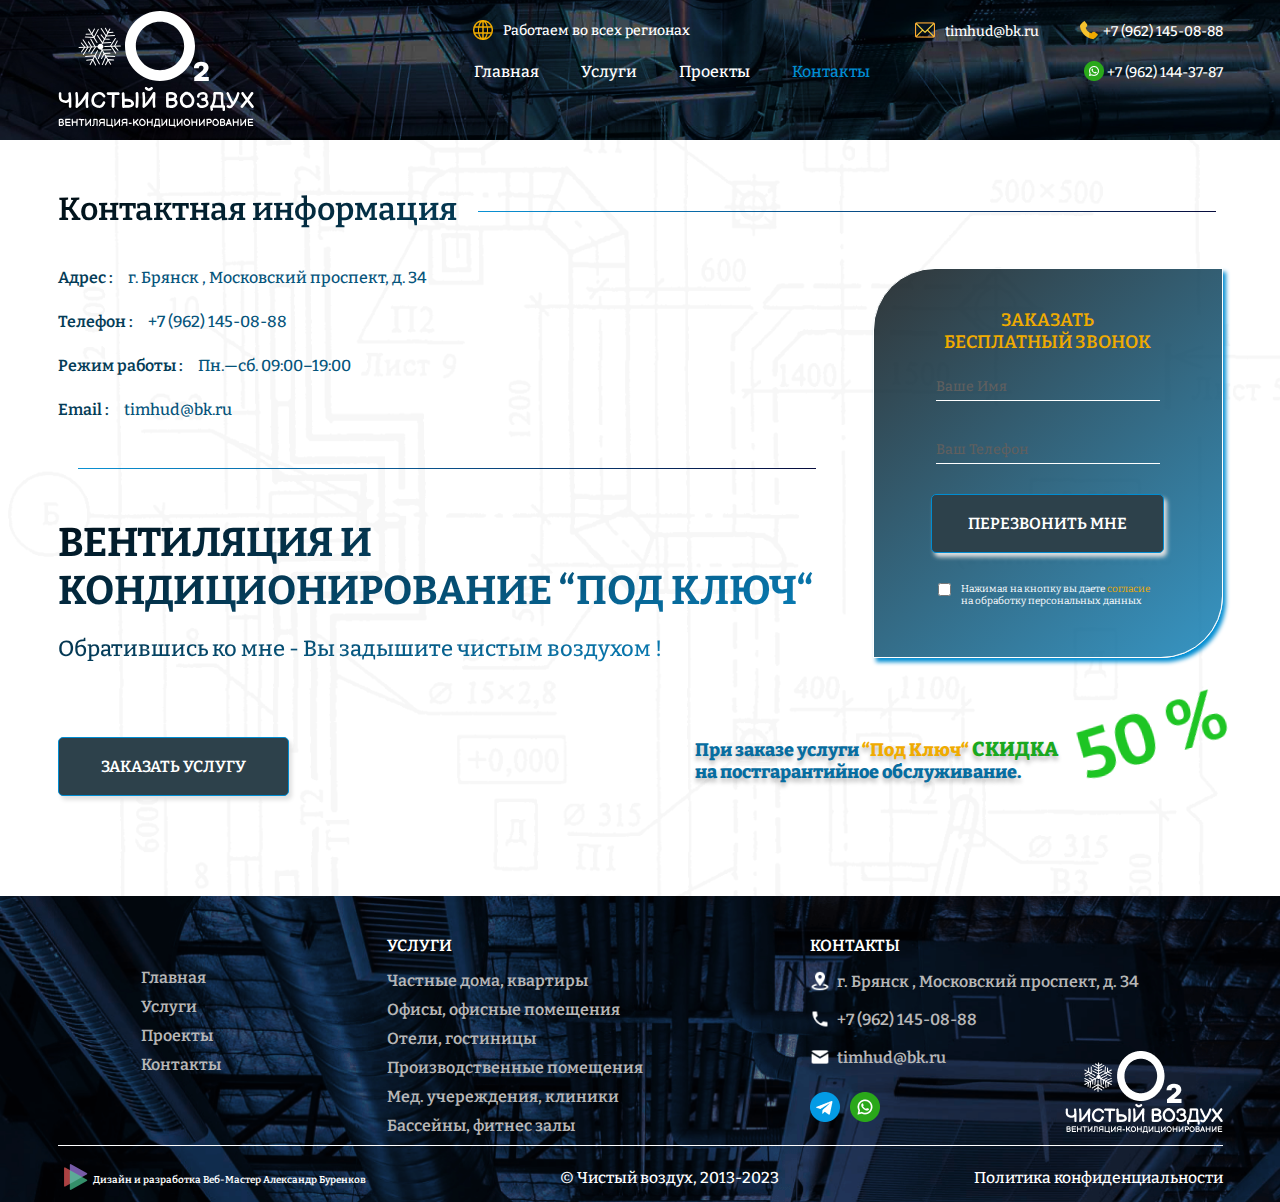
==== page-contacts.html @ 92ebfcdf "Add files via upload" ====
<!DOCTYPE html>
<html lang="en">

<head>
  <meta charset="UTF-8">
  <meta http-equiv="X-UA-Compatible" content="IE=edge">
  <meta name="viewport" content="width=device-width, initial-scale=1.0">
  <link rel="preconnect" href="https://fonts.googleapis.com">
  <link rel="preconnect" href="https://fonts.gstatic.com" crossorigin>
  <link href="https://fonts.googleapis.com/css2?family=Bitter:wght@500;600;700;800&display=swap" rel="stylesheet">
  <link rel="stylesheet" href="https://cdnjs.cloudflare.com/ajax/libs/OwlCarousel2/2.3.4./assets/owl.carousel.min.css">
  <link rel="stylesheet" href="main.css">
  <link rel="stylesheet"
    href="https://cdnjs.cloudflare.com/ajax/libs/OwlCarousel2/2.3.4./assets/owl.theme.default.min.css">

  <script src="https://cdnjs.cloudflare.com/ajax/libs/jquery/3.7.0/jquery.min.js"></script>


  <title>Контакты</title>
</head>

<body>
  <div class="wrapper">

    <header class="header">
      <div class="header__container _container">
        <div class="header__container-top top-container">
          <div class="top-container-region">
            <div class="top-container-region-img">
              <img src="./assets/img/icon_header/land.png" alt="land">
            </div>
            <div class="top-container-region-title">
              <p>Работаем во всех регионах</p>
            </div>
          </div>
          <div class="top-container-email">
            <div class="top-container-email-img">
              <img src="./assets/img/icon_header/email.png" alt="email">
            </div>
            <div class="top-container-email-links">
              <a target="_blank" href="mailto:timhud@bk.ru">timhud@bk.ru</a>
            </div>
          </div>
          <div class="top-container-phone">
            <div class="top-container-phone-img">
              <img src="./assets/img/icon_header/phone.png" alt="phone">
            </div>
            <div class="top-container-phone-links">
              <a target="_blank" href="tel:+79621450888">+7 (962) 145-08-88</a>
            </div>
          </div>
        </div>
        <div class="header__container-bottom">
          <a href="index.html" class="header__logo">
            <img src="./assets/img/Logo-header.svg" alt="logo">
          </a>
          <div class="header__menu menu">


            <nav class="menu-body">
              <ul class="menu__list">
                <li class="menu__item">
                  <a href="index.html" class="menu__link ">Главная </a>
                </li>
                <li class="menu__item ">
                  <a href="page-servises.html" class="menu__link">Услуги</a>
                </li>
                <li class="menu__item">
                  <a href="page-project.html" class="menu__link">Проекты</a>
                </li>
                <li class="menu__item _active">
                  <a href="/page-contacts.html" class="menu__link">Контакты</a>
                </li>
              </ul>
            </nav>


          </div>
          <div class="menu-whatsapp">
            <div class="whatsapp-img">
              <img src="./assets/img/icon_header/WP.png" alt="WP">
            </div>
            <div class="whatsapp-links">
              <a target="_blank" href="https://api.whatsapp.com/send/?phone=79621443787">+7 (962) 144-37-87</a>
            </div>
          </div>
          <div class="header__toggle">
            <div class="menu-icon-wrapper">
              <div class="menu-icon"></div>
            </div>
          </div>
        </div>
      </div>
    </header>

    <main>
      <section class="page-main-block main-block">
        <div class="page-servises-block-container _container">
        </div>
        <div class="main-block-image _ibg">
          <img src="./assets/img/main-screen.jpg" alt="main_screen">
        </div>
      </section>


      <section class="page-project-content-block content-block-project ">
        <div class="content-block-project-container _container">
          <div class="project-content">
            <div class="content-block__title content-content-title">
              <h2>Контактная информация</h2>
            </div>

            <div class="contact-content-body">
              <div class="contact-block-container ">
                <div class="contact-block__body ">
                  <div class="contact-block__body-left">
                    <ul class="contact-block__address">
                      <li class="contact-block__address-address">
                        <span>Адрес :</span>
                        <h3>г. Брянск , Московский проспект, д. 34</h3>
                      </li>
                      <li class="contact-block__address-phone">
                        <span>Телефон : </span>
                        <a target="_blank" href="tel:+79621450888">+7 (962) 145-08-88</a>
                      </li>
                      <li class="contact-block__address-operating">
                        <span>Режим работы : </span>
                        <p>Пн.—сб. 09:00–19:00</p>
                      </li>
                      <li class="contact-block__address-email">
                        <span>Email : </span>
                        <a target="_blank" href="mailto:timhud@bk.ru">timhud@bk.ru</a>
                      </li>
                    </ul>

                    <div class="contact-block__content ">
                      <div class="contact-block-content-title">
                        <h1>ВЕНТИЛЯЦИЯ И КОНДИЦИОНИРОВАНИЕ “ПОД КЛЮЧ“ </h1>
                      </div>
                      <div class="contact-block__text">
                        <p>Обратившись ко мне - Вы задышите чистым воздухом !</p>
                      </div>

                    </div>
                  </div>

                  <div class="main-block__form">
                    <form class="form-contact page-contact-form-main">
                      <div class="form-contact-title">
                        <p>ЗАКАЗАТЬ БЕСПЛАТНЫЙ ЗВОНОК</p>
                      </div>
                      <input type="text" class="main-contacts-name contacts-callback-name" placeholder="Ваше Имя">
                      <input type="tel" class=" art-stranger main-contacts-phone contacts-callback-phone"
                        placeholder="Ваш Телефон">
                      <button type="submit" class="btn-contacts page-contacts-callback-btn">ПЕРЕЗВОНИТЬ МНЕ</button>
                      <div class="checkbox">
                        <input type="checkbox" name="sales">
                        <label for="sales" class="contacts-callback-checkbox">
                          <p>Нажимая на кнопку вы даете <span>согласие</span>
                            на обработку персональных данных </p>
                        </label>
                      </div>


                    </form>
                  </div>
                </div>
                <div class="main-block__buttons contacts-buttons-service">
                  <div class="main-block__buttons-buttons">

                    <div class="main-block__buttons-service ">
                      <button class="btn-contacts service-callback-btn contacts-buttons-btn _modal-open"
                        data-modal-open="modal-1">ЗАКАЗАТЬ
                        УСЛУГУ</button>
                    </div>
                  </div>

                  <div class="main-block__buttons-title contacts-buttons-title">
                    <p>При заказе услуги <span class="main-block__buttons-title-color-key">“Под Ключ“</span> <span
                        class="main-block__buttons-title-color-discount">СКИДКА</span><br>
                      на постгарантийное обслуживание.</p>
                  </div>
                </div>
              </div>

            </div>
          </div>
        </div>
        <div class="main-block-image _ibg content-image">
          <img src="./assets/img/main-bg.png" alt="main_bg">
        </div>
      </section>
    </main>
    <footer class="footer">
      <div class="footer__container _container">
        <div class="footer__container-top top-footer">
          <div class="top-footer-body">
            <nav class=" top-footer-body-menu ">
              <ul class="top-footer-body-menu__list">
                <li class="top-footer-body-menu__item">
                  <a href="index.html" class="top-footer-body-menu__link">Главная </a>
                </li>
                <li class="top-footer-body-menu__item">
                  <a href="page-servises.html" class="top-footer-body-menu__link">Услуги</a>
                </li>
                <li class="top-footer-body-menu__item">
                  <a href="page-project.html" class="top-footer-body-menu__link">Проекты</a>
                </li>
                <li class="top-footer-body-menu__item">
                  <a href="page-contacts.html" class="top-footer-body-menu__link">Контакты</a>
                </li>
              </ul>
            </nav>

            <div class="top-footer-body-servises">
              <div class="top-footer-body-servises-title">
                <h3>УСЛУГИ</h3>
              </div>
              <ul class="top-footer-body-servises-links">
                <li class="top-footer-body-servises-link"><a href="">Частные дома, квартиры</a></li>
                <li class="top-footer-body-servises-link"><a href="">Офисы, офисные помещения</a></li>
                <li class="top-footer-body-servises-link"><a href="">Отели, гостиницы</a></li>
                <li class="top-footer-body-servises-link"><a href="">Производственные помещения</a></li>
                <li class="top-footer-body-servises-link"><a href="">Мед. учереждения, клиники</a></li>
                <li class="top-footer-body-servises-link"><a href="">Бассейны, фитнес залы</a></li>
              </ul>

            </div>
            <div class="top-footer-body-contacts">
              <div class="top-footer-body-contacts-title">
                <h3>КОНТАКТЫ</h3>
              </div>
              <ul class="top-footer-body-contacts-links">
                <li class="top-footer-body-contacts-link link-adress">
                  <div class="link-adress-img">
                    <img src="./assets/img/icon_footer/Rectangle-11.png" alt="11">
                  </div>
                  <div class="link-adress-title">
                    <p>г. Брянск , Московский проспект, д. 34</p>
                  </div>
                </li>
                <li class="top-footer-body-contacts-link link-phone">
                  <div class="link-phone-img">
                    <img src="./assets/img/icon_footer/Rectangle-12.png" alt="phone">
                  </div>
                  <div class="link-phone-links">
                    <a target="_blank" href="tel:+79621450888">+7 (962) 145-08-88</a>
                  </div>
                </li>
                <li class="top-footer-body-contacts-link link-email">
                  <div class="link-email-img">
                    <img src="./assets/img/icon_footer/Rectangle-13.png" alt="email">
                  </div>
                  <div class="link-email-links">
                    <a target="_blank" href="mailto:timhud@bk.ru">timhud@bk.ru</a>
                  </div>
                </li>



              </ul>
              <ul class="top-footer-body-contacts-socseti">
                <li class="top-footer-body-contacts-telegramm">
                  <a target="_blank" href="https://t.me/+79621450888">
                    <img class="telegramm-scale" src="./assets/img/icon_footer/TG.png" alt="tg">
                  </a>
                </li>
                <li class="top-footer-body-contacts-whatsapp">
                  <a target="_blank" href="https://api.whatsapp.com/send/?phone=79621443787">
                    <img class="whatsapp-scale" src="./assets/img/icon_footer/WP-footer.png" alt="WP">
                  </a>
                </li>
              </ul>

            </div>


          </div>
        </div>

        <div class="footer__container-bottom bottom-footer">
          <ul class="bottom-footer-body">
            <li class="bottom-footer-designer">
              <div class="bottom-footer-designer-img">
                <img src="./assets/img/icon_footer/triangles.png" alt="triangles">
              </div>
              <div class="bottom-footer-designer-title">
                <a target="_blank" href="https://webmaster32.ru/">
                  <p>Дизайн и разработка Веб-Мастер Александр Буренков</p>
                </a>

              </div>
            </li>
            <li class="bottom-footer-copyright">
              <p>&#169; Чистый воздух, 2013-2023</p>
            </li>
            <li class="bottom-footer-politics">
              <a href="page-politics.html">
                <p>Политика конфиденциальности</p>
              </a>
            </li>
          </ul>
        </div>
      </div>
      <div class="footer-main-block-image _ibg">
        <img src="./assets/img/icon_footer/Phote-footer.png" alt="main_screen">
      </div>
    </footer>
    <div class="modal-uslugi" data-modal="modal-1">
      <div class="modal-bg">
        <div class="modal-body">
          <div class="modal-close-wrapper">
            <div class="modal-close"></div>
          </div>

          <div class="modal-callback-form">
            <form class="form-contact contact-form-modal">
              <div class="modal-content modal-callback">
                <div class="modal-callback-title form-contact-title">
                  <h2>заказать услугу</h2>
                </div>
                <input type="text" class="main-contacts-name contacts-callback-name" placeholder="Введите Имя">
                <input type="tel" class=" art-stranger main-contacts-phone contacts-callback-phone "
                  placeholder="Введите Телефон">
                <div class="dropdown">


                  <div class="dropdown-button">Тип системы </div>

                  <ul class="dropdown-list">
                    <li class=" dropdown-list-item" data-value="Приточная">Приточная</li>
                    <li class=" dropdown-list-item" data-value="Вытяжная">Вытяжная</li>
                    <li class=" dropdown-list-item" data-value="Приточно-вытяжная">Приточно-вытяжная</li>
                    <li class=" dropdown-list-item" data-value="Кондиционирование">Кондиционирование</li>
                  </ul>

                  <input type="text" name="select-category" value="" class="dropdown__input-hidden">
                </div>

                <button type="submit" class="btn-contacts contacts-callback-btn">Перезвонить мне</button>
                <div class="checkbox">
                  <input type="checkbox" name="sales">
                  <label for="sales" class="contacts-callback-checkbox">
                    <p>Нажимая на кнопку, вы даёте <span> согласие</span>
                      на обработку персональных данных</p>
                  </label>
                </div>
              </div>


            </form>


          </div>
        </div>

      </div>
    </div>
  </div>
  <script src="assets/js/maska-nomera.js" type="text/javascript"></script>
  <script src="assets/js/maska_ru.js"></script>
  <script src="https://cdnjs.cloudflare.com/ajax/libs/OwlCarousel2/2.3.4/owl.carousel.min.js"></script>
  <script src="assets/js/modal.js"></script>
  <script src="assets/js/main.js"></script>
</body>

</html>
---- main.css ----
/* Reset and base styles  */
* {
  padding: 0px;
  margin: 0px;
  border: none;
  font-family: 'Bitter';
  /* font-size: 16px; */
}



*,
*::before,
*::after {
  box-sizing: border-box;
}

:focus,
:active {
  /*outline: none;*/
}

a:focus,
a:active {
  /* outline: none;*/
}

/* Links */

a,
a:link,
a:visited {
  color: inherit;
  text-decoration: none;
  display: inline-block;
}

a:hover {
  color: inherit;
  text-decoration: none;
}

/* Common */

aside,
nav,
footer,
header,
section,
main {
  display: block;
}

h1,
h2,
h3,
h4,
h5,
h6,
p {
  font-size: inherit;
  font-weight: inherit;
}

ul,
ul li {
  list-style-type: none;
}

img {
  vertical-align: top;
  pointer-events: none;
}

.none {
  display: none;
  pointer-events: none;

}

.is-active {
  display: block;
  pointer-events: all;
  z-index: 1;


}

img,
svg {
  /* max-width: 100%; */
  height: auto;
}

address {
  font-style: normal;
}

/* Form */

input,
textarea,
button,
select {
  font-family: inherit;
  font-size: inherit;
  color: inherit;
  background-color: transparent;
  -webkit-tap-highlight-color: rgba(255, 255, 255, 0);
}

input::-ms-clear {
  display: none;
}

button,
input[type="submit"] {
  display: inline-block;
  box-shadow: none;
  background-color: transparent;
  background: none;
  cursor: pointer;
}

input:focus,
input:active,
button:focus,
button:active {
  outline: none;
}

button::-moz-focus-inner {
  padding: 0;
  border: 0;
}

/* label {
  cursor: pointer;
} */

legend {
  display: block;
}

.no-scroll {
  height: 100vh;
  overflow-y: hidden
}

/* Reset and base styles  */
.header {
  position: absolute;
  width: 100%;
  left: 0;
  top: 0;
  z-index: 50;
}

/* position main screen */
._ibg {
  position: relative;
}

._ibg img {
  position: absolute;
  width: 100%;
  height: 100%;
  top: 0;
  left: 0;
  object-fit: cover;

}

.main-block-image {
  position: absolute;
  width: 100%;
  height: 100%;
  left: 0;
  top: 0;

}

/* position main screen */
:root {
  --white: #FFF;
  --yellow: #F0AB00;
  --green: #1EC524;
  --blue: #008DD2;

}

._active {
  color: #008DD2 !important;
}

/* ._modal {
  opacity: 0;
  visibility: hidden;
  transition: all .2s ease 0s;
  pointer-events: none
} */

.modal-uslugi {
  width: 100%;
  height: 100vh;
  position: fixed;
  top: 0;
  left: 0;
  z-index: 60;
  visibility: hidden;
  opacity: 0;
  pointer-events: none;
  transition: all .2s ease 0s;

}

.modal-bg {
  width: 100%;
  height: 100vh;
  background-color: rgba(0, 0, 0, 0.95);
  display: flex;
  align-items: center;
  justify-content: center;

}

._modal-active {
  opacity: 1;
  visibility: visible;
  pointer-events: all;
  z-index: 60
}

/* .body-skroll {
  height: 100vh;
  overflow-y: hidden
} */

/* body._clock {
  overflow: hidden;
} */

.modal-body {
  position: absolute;
  top: 50%;
  left: 50%;
  transform: translate(-50%, -50%);



}

.modal-close-wrapper {
  position: absolute;
  display: flex;
  align-items: center;
  justify-content: center;
  top: 10px;
  right: 20px;
  width: 30px;
  height: 30px;
  cursor: pointer;
  z-index: 10
}

.modal-close,
.modal-close:before {
  width: 20px;
  height: 3px;
  background-color: var(--white);
  border-radius: 50px
}

.modal-close:before {
  position: absolute;
  content: "";
  top: 0;
  left: 0;
  transform: rotate(90deg)
}

/* .modal-content {
  overflow-y: scroll
} */

.modal-close {
  position: relative;
  transform: rotate(45deg)
}

.modal-callback {
  width: 100%;
  height: 100%;
}

.contact-form-modal {
  background: linear-gradient(152deg, rgba(0, 1, 4, 0.81) 0%, rgba(7, 12, 61, 0.81) 100%);
  width: 350px;
  height: 490px;
}

.dropdown {
  height: 60px;
  color: var(--white);
}

.dropdown-button {
  position: relative;
  color: #5F5F5F;
  padding: 0 0 5px 0;
  display: block;
  /* margin: 25px 0 0 62px; */
  margin: 39px auto 0;
  font-size: 14px;
  font-weight: 500;
  border-bottom: 1px solid var(--white);
  width: 224px;
  cursor: pointer;

}

.dropdown-button::before {
  position: absolute;
  top: 6px;
  right: 0;
  /* transform: translateY(-50%); */
  content: "";
  display: block;
  width: 12px;
  height: 7px;
  background: url(../assets/img/Vector-modal.svg);
  background-repeat: no-repeat;

}



.dropdown-list {
  position: relative;
  left: 0;
  top: 5px;
  color: var(--white);
  overflow-y: hidden;
  font-size: 14px;
  width: 224px;
  margin: 0 auto;
  z-index: 45;
  display: none;
}




.dropdown-list--wisible {
  display: block
}


.dropdown-list-item {
  border: 1px solid #999BAD;
  background: #34375C;
  border-radius: 5px;
  padding: 13px 0 12px 25px;
  cursor: pointer;
}

.dropdown-list-item:hover {
  background: #3c3f6a;
  color: var(--yellow);
}

.dropdown__input-hidden {
  display: none;
  visibility: hidden;
}

input::placeholder,
textarea::placeholder {
  color: #5F5F5F;
  font-size: 14px;
  font-weight: 500;

}



.wrapper {
  min-width: 100%;
  overflow: hidden;
}

.header__toggle {
  display: none
}

.header__container {}

._container {
  max-width: 1185px;
  margin: 0 auto;
  padding: 0 10px;
}

.menu-icon-wrapper {

  width: 30px;
  height: 30px;
  display: flex;
  justify-content: center;
  align-items: center
}

.menu-icon {
  position: relative;
  width: 30px;
  height: 5px;
  background-color: var(--blue);
  border-radius: 50px
}

.menu-icon.menu-icon-active {
  background-color: transparent
}

.menu-icon:before {
  position: absolute;
  content: "";
  top: -10px;
  left: 0;
  width: 30px;
  height: 5px;
  background-color: var(--blue);
  transition: transform .2s ease-in, top .2s linear .2s;
  border-radius: 50px
}

.menu-icon.menu-icon-active:before {
  transform: rotate(45deg);
  top: 0;
  transition: top .2s linear, transform .2s ease-in .2s
}

.menu-icon:after {
  position: absolute;
  content: "";
  top: 10px;
  left: 0;
  width: 30px;
  height: 5px;
  background-color: var(--blue);
  transition: transform .2s ease-in, top .2s linear .2s;
  border-radius: 50px;
  z-index: 20
}

.menu-icon.menu-icon-active:after {
  transform: rotate(-45deg);
  top: 0;
  transition: top .2s linear, transform .2s ease-in .2s
}

.header__container-top {
  display: flex;
  align-items: center;
  justify-content: flex-end;
  color: var(--white);
  column-gap: 40px;
  padding: 20px 0 0 0;
}


.top-container {}

.top-container-region {
  display: flex;
  align-items: center;
  justify-content: center;
  column-gap: 10px;
  margin: 0 185px 0 0;
}

.top-container-region-img {}

.top-container-region-title {
  font-size: 14px;
  font-weight: 500;
}

.top-container-email {
  display: flex;
  align-items: center;
  justify-content: center;
  column-gap: 10px;
}

.top-container-email-img {}

.top-container-email-links:hover {
  color: var(--yellow);
  transition: all .2s ease-in 0s;
}

.top-container-email-links {
  transition: all .2s ease-in 0s;
}


.top-container-email-links a {
  font-size: 14px;
  font-weight: 500;
}

.top-container-phone {
  display: flex;
  align-items: center;
  justify-content: center;
  column-gap: 4px;
}

.top-container-phone-img {}

.top-container-phone-links a {
  transition: all .2s ease-in 0s;
}

.top-container-phone-links a:hover {
  transition: all .2s ease-in 0s;
  color: var(--yellow);
}

.top-container-phone-links a {
  font-size: 14px;
  font-weight: 500;
}

.header__container-bottom {
  display: flex;
  align-items: center;
  justify-content: space-between;
  margin: -29px 0 0 0;
}

.header__logo {}

.header__logo img {
  max-width: 202px;
  max-height: 120px;
}

.header__menu {
  display: flex;
}

.menu {}

.menu-icon {}

.menu-body {}

.menu__list {
  display: flex;
  align-items: center;
  column-gap: 42px;
  font-size: 16px;

}

.menu__item {

  color: var(--white);
  font-weight: 500;
  line-height: normal;
}



.menu__link {
  transition: all .2s ease 0s;
}

.menu__link:hover {
  transition: all .2s ease 0s;
  color: #008DD2;

}

a {
  position: relative;
}

a.menu__link::before {
  content: "";
  bottom: 0;
  right: 0;
  position: absolute;
  height: 2px;
  width: 0%;
  background-color: #008DD2;
  transition: 0.2s;
}

a.menu__link:hover::before {
  width: 100%;
  left: 0;
}



.menu-whatsapp {
  display: flex;
  align-items: center;
  justify-content: center;
  column-gap: 3px;
}

.whatsapp-img {}


.whatsapp-links a {
  transition: all .2s ease-in 0s;
}

.whatsapp-links a:hover {
  transition: all .2s ease-in 0s;
  color: #2AA81A;
}


.whatsapp-links a {
  color: var(--white);
  font-size: 14px;
  font-weight: 500;
}

.page-main-block {
  position: relative;


}

.main-block {}

.main-block-container {}

._container {}

.main-block__body {
  position: relative;
  display: flex;
  align-items: flex-start;
  justify-content: space-between;
  padding: 170px 0 0 0;
  color: var(--white);
  z-index: 5;
}

.main-block__content {
  max-width: 761px;

}


.main-block-content-title {
  /* font-size: 40px; */
  font-size: calc(24px + 16 *(100vw - 320px)/1120);
  font-weight: 700;
  text-transform: uppercase;
}




.main-block__text {
  /* font-size: 22px; */
  font-size: calc(16px + 6 *(100vw - 320px)/1120);
  font-weight: 500;
  margin: 20px 0 0 0;
}

.main-block__services {
  display: flex;
  flex-wrap: wrap;
  justify-content: space-between;
  margin: 45px 0 0 0;
}


.servises-item {
  display: flex;
  align-items: flex-end;
  column-gap: 10px;

}




.servises-item-text {
  max-width: 178px;
  text-align: center;
  text-transform: uppercase;
  font-size: 16px;

}

.item-charge {
  margin: 0 0 0 95px;
}

.item-warranty {
  margin: 25px 105px 0 0;
}

.main-block__form {
  padding: 0 0 0 10px;
}

.form-contact {
  border-radius: 62px 0px;
  border: 1px solid #FFF;
  box-shadow: 3px 4px 4px 0px #4A0F6F;

}

.contact-form-main {
  background: linear-gradient(152deg, rgba(0, 1, 4, 0.81) 0%, rgba(7, 12, 61, 0.81) 100%);

  width: 350px;
  height: 390px;
}



.form-contact-title {
  color: var(--yellow);
  text-align: center;
  font-size: 18px;
  padding: 40px 63px 0;
  font-weight: 600;
  text-transform: uppercase;

}

.page-contact-form-main {
  width: 350px;
  height: 390px;
  background: linear-gradient(141deg, rgba(1, 8, 11, 0.81) 0%, rgba(8, 125, 182, 0.81) 100%);
  box-shadow: 3px 4px 4px 0px #008DD2;
}




.main-contacts-name {
  color: var(--white);
  padding: 0 0 5px 0;
  display: block;
  /* margin: 25px 0 0 62px; */
  margin: 25px auto 0;
  font-size: 14px;
  font-weight: 500;
  border-bottom: 1px solid var(--white);
  width: 224px;
}






.contacts-callback-name {}

.technical-class {
  color: var(--white) !important;
  font-size: 14px !important;
  font-weight: 500 !important;

}

.main-contacts-phone {
  color: var(--white);
  padding: 0 0 5px 0;
  display: block;
  margin: 40px auto 0;
  font-size: 14px;
  font-weight: 500;
  border-bottom: 1px solid var(--white);
  width: 224px;

}



.contacts-callback-phone {}

.btn-contacts {
  color: var(--white);
  border-radius: 5px;
  border: 1px solid #FFF;
  background: #101C45;
  box-shadow: 3px 4px 4px 0px #4A0F6F;
  transition: all .2s ease 0s;
  font-size: 16px;
  position: relative;
  z-index: 40;

}



.btn-contacts:active {
  position: relative;
  top: 1px
}

.btn-contacts:hover {
  color: #e9ec45;
  border: 1px solid rgb(48, 106, 187);
  background: #183080e0;
  box-shadow: 5px 7px 7px 2px #4A0F6F;
  transition: all .2s ease 0s;
}






.contacts-callback-btn {
  padding: 19px 36px;
  font-size: 16px;
  font-weight: 600;
  display: block;
  margin: 30px auto 0;
  text-align: center;
  text-transform: uppercase;
}

.page-contacts-callback-btn {
  padding: 19px 36px;
  font-size: 16px;
  font-weight: 600;
  display: block;
  margin: 30px auto 0;
  text-align: center;
  text-transform: uppercase;
  border: 1px solid #008DD2;
  background: #2D414B;
  box-shadow: 3px 4px 4px 0px #E1E1E1;
}


.checkbox {
  display: flex;
  align-items: flex-start;
  justify-content: center;
  column-gap: 10px;
  margin: 0 auto;
  padding: 30px 0 0 0;
  max-width: 219px;
}

.contacts-callback-checkbox p {
  color: var(--white);
  font-size: 10px;
  font-weight: 400;

}

.contacts-callback-checkbox span {
  color: var(--yellow);
  font-size: 10px;
  font-weight: 400;
  cursor: pointer;
}



.main-block__buttons {
  display: flex;
  align-items: flex-start;
  justify-content: center;

  column-gap: 60px;
  padding: 75px 0 100px 0;
}

.main-block__buttons-buttons {
  display: flex;
  column-gap: 60px;


}

.main-block__buttons-cost {
  position: relative;
  z-index: 5;
}

.btn-contacts {}

.cost-callback-btn {
  padding: 19px;
  text-transform: uppercase;
  font-weight: 600;
}

.contacts-buttons-btn {
  border: 1px solid #008DD2;
  background: #2D414B;
  box-shadow: 3px 4px 4px 0px #E1E1E1;
}



.main-block__buttons-service {
  position: relative;
  z-index: 5;

}

.servis-button {
  flex: 0 0 100%;
}

.service-callback-btn {
  padding: 19px 42px;
  text-transform: uppercase;
  font-weight: 600;
}

.main-block__buttons-title {
  position: relative;
  z-index: 5;
  color: #FFF;
  font-size: 18px;
  font-weight: 600;
  max-width: 379px;
}

.main-block__buttons-title::before {
  content: '';
  position: absolute;
  right: -170px;
  top: -40px;
  width: 154px;
  height: 83px;
  transform: rotate(-8.978deg);
  background: url(../assets/img/fifiti.png);
  background-repeat: no-repeat;
  z-index: 15;
  animation: pulse 2s infinite;
}

@keyframes pulse {
  0% {
    transform: scale(1);
    transition: all .2s ease 0s;
  }

  70% {
    transform: scale(1.1);
    transition: all .2s ease 0s;

  }

  100% {
    transform: scale(1);
    transition: all .2s ease 0s;

  }
}


.main-block__buttons-title-color-key {
  color: var(--yellow);
}

.main-block__buttons-title-color-discount {
  color: #1AA820;
  font-size: 20px;
}

/* main content */
.page-content-block {
  position: relative;

}

.content-block {}

.content-block-container {
  position: relative;
  z-index: 5;
}

.content-block-container::before {
  content: '';
  position: absolute;
  top: 16px;
  right: 90px;
  background: url(../assets/img/snowflake.png);
  width: 45px;
  height: 45px;
}

.content-block-container::after {
  content: '';
  position: absolute;
  top: 120px;
  right: 252px;
  background: url(../assets/img/snowflake.png);
  width: 45px;
  height: 45px;
}

._container {}

.content-block__body {
  position: relative;
  display: flex;
  align-items: center;
  justify-content: space-between;
  /* flex-wrap: wrap; */
}

.content-block__body::before {
  content: '';
  position: absolute;
  top: 214px;
  right: 5px;
  background: url(../assets/img/snowflake.png);
  width: 45px;
  height: 45px;
}

.content-block__body::after {
  content: '';
  position: absolute;
  bottom: -35px;
  right: 157px;
  background: url(../assets/img/snowflake.png);
  width: 45px;
  height: 45px;
}

.content-block__title {

  background: linear-gradient(158deg, #000 0%, rgba(0, 141, 210, 0.96) 100%);
  background-clip: text;
  -webkit-background-clip: text;
  -webkit-text-fill-color: transparent;
  font-size: 32px;
  font-weight: 600;
  padding: 50px 0 40px 0;
}

.about-content-title::before {
  content: '';
  position: absolute;
  top: 71px;
  left: 105px;
  width: 1051px;
  height: 1px;
  background: linear-gradient(90deg, rgba(0, 141, 210, 0.96) 0%, #070C3D 100%);

}



.content-block-about-image img {
  border-radius: 5px;
  object-fit: cover;
  box-shadow: -19px -20px 37px -11px #008DD2;
  overflow: hidden;

}

.content-image {
  opacity: 0.03;
}


.content-block__text {
  background: linear-gradient(90deg, #000 0%, rgba(0, 141, 210, 0.96) 100%);
  background-clip: text;
  -webkit-background-clip: text;
  -webkit-text-fill-color: transparent;

}

.text-content-main {
  font-size: 16px;
  max-width: 588px;
  font-weight: 600;
  padding: 0 0 0 10px;
  z-index: 5;
}

.advantages-content {}

.content-block__title {}

.advantages-content-title {
  position: relative;
}

.advantages-content-title::before {
  content: '';
  position: absolute;
  top: 71px;
  left: 320px;
  width: 823px;
  height: 1px;
  background: linear-gradient(90deg, rgba(0, 141, 210, 0.96) 0%, #070C3D 100%);
}

.advantages-content__body {}

.advantages-content__column {
  display: flex;
  align-items: center;
  justify-content: center;
  flex-wrap: wrap;
  gap: 20px;
}

.advantages-content__items {
  padding: 20px 15px;
  border-radius: 15px;
  background: #1B6386;
  box-shadow: 2px 2px 15px 1px #1BDBE7;
  width: 375px;
  height: 203px;
}

.advantages-content__items-top {
  display: flex;
  align-items: center;

  column-gap: 12px;

}

.advantages-content__icon {
  width: 50px;
  height: 50px;
}

.advantages-content__text {
  color: var(--white);
  font-size: 22px;
  font-weight: 600;
  /* white-space: nowrap; */
}



.advantages-content__items-bottom {
  display: flex;
  align-items: center;
  border-radius: 10px;
  border: 0.3px solid #05547B;
  box-shadow: 2px 2px 5px 1px #FFF;
  max-width: 190px;
  margin: 67px 0 0 0;
}

.bottom-items-a {
  margin: 38px 0 0 0;
}

.advantages-content__die-text {
  color: var(--white);
  padding: 13px 12px;
  font-size: 16px;
  font-weight: 600;

}

.advantages-content__die-icon {}

.weekday-content-title {
  position: relative;
}

.weekday-content-title::before {
  content: '';
  position: absolute;
  top: 71px;
  left: 347px;
  width: 803px;
  height: 1px;
  background: linear-gradient(90deg, rgba(0, 141, 210, 0.96) 0%, #070C3D 100%);
}

.owl-dots {
  margin: 20px 0 0 0;
  text-align: center;
}

.owl-dot {
  width: 16px;
  height: 16px;
  border-radius: 50%;
  border: 1px solid rgba(0, 0, 0, 0.50) !important;
  background: rgba(255, 255, 255, 0.5) !important;
}

.owl-dot:not(:last-child) {
  margin: 0 7px 0 0;
}

.owl-dot.active {
  background: #008DD2 !important;
}

.weekday-content-brands-marquee {
  overflow: hidden;
  padding: 50px 0 50px;

}

.weekday-content-brands-marquee div {
  display: flex;
  column-gap: 60px;
  width: 420%;
  animation: marquee-infinite 55s linear infinite;
  position: relative;
  z-index: 15;
  cursor: pointer;
}



.weekday-content-brands-marquee span {
  width: 100%;
  display: flex;
  align-items: center;
  column-gap: 60px;
  justify-content: space-around;
}




.weekday-content-brands-marquee:hover div {

  animation-play-state: paused;
}

@keyframes marquee-infinite {
  0% {
    transform: translateX(0%);
  }

  100% {
    transform: translateX(-50%);
  }
}

.footer {
  position: relative;

}

.footer-main-block-image {
  position: absolute;
  width: 100%;
  height: 100%;
  left: 0;
  top: 0;
}


.footer__container {}

.footer__container-top {
  position: relative;
  z-index: 5;
}

.footer__container-top::before {
  content: '';
  position: absolute;
  object-fit: cover;
  bottom: 10px;
  right: -4px;
  background: url(../assets/img/icon_footer/footer-logo.png);
  background-repeat: no-repeat;
  width: 162px;
  height: 84px;
}



.top-footer {}

.top-footer-body {
  padding: 40px 0 10px 0;
  display: flex;
  align-items: flex-start;
  justify-content: space-around;
  /* column-gap: 206px; */
}



.top-footer-body-menu {
  padding: 32px 0 0 0;
}

.footer {}

.footer__container {}


.top-footer {}


.top-footer-body-menu__list {
  color: #B7B7B7;

  font-size: 16px;
  align-self: center;
  font-weight: 600;

}

.top-footer-body-menu__item:not(:last-child) {
  padding: 0 0 10px 0;
}

.top-footer-body-menu__link {
  transition: all .2s ease-in 0s;
}

.top-footer-body-menu__link:hover {
  transition: all .2s ease-in 0s;
  color: var(--white);
}

.top-footer-body-servises {
  white-space: nowrap;
}

.top-footer-body-servises-title {
  color: var(--white);
  margin: 0 0 16px 0;
  font-size: 16px;

  font-weight: 600;

}

.top-footer-body-servises-links {
  color: #B7B7B7;
  font-size: 16px;
  font-weight: 600;

}

.top-footer-body-servises-link:not(:last-child) {
  padding: 0 0 10px 0;
}



.top-footer-body-servises-link {
  transition: all .2s ease-in 0s;

}

.top-footer-body-servises-link:hover {
  transition: all .2s ease-in 0s;
  color: var(--white);
}

.link-phone-links {
  transition: all .2s ease-in 0s;
}

.link-phone-links:hover {
  transition: all .2s ease-in 0s;
  color: var(--white);
}

.link-email-links {
  transition: all .2s ease-in 0s;
}

.link-email-links:hover {
  transition: all .2s ease-in 0s;
  color: var(--white);
}

.top-footer-body-contacts {
  white-space: nowrap;
}

.top-footer-body-contacts-title {
  color: var(--white);
  margin: 0 0 16px 0;
  font-size: 16px;
  font-weight: 600;
}



.top-footer-body-contacts-links {
  color: #B7B7B7;
  font-size: 16px;
  font-weight: 600;
}


.top-footer-body-contacts-link {
  display: flex;
  align-items: center;
  justify-content: flex-start;
  column-gap: 7px;
}

.top-footer-body-contacts-link:not(:last-child) {
  padding: 0 0 18px 0;
}

.top-footer-body-adress-img {}

.top-footer-body-adress-title {}




.top-footer-body-phone-img {}

.top-footer-body-phone-links {}



.top-footer-body-email-img {}

.top-footer-body-email-links {}

.footer__container-bottom {}

.top-footer-body-contacts-socseti {
  display: flex;
  align-items: center;
  justify-content: flex-start;
  column-gap: 10px;
  padding: 25px 0 0 0;
}

.footer-main-block-image {}

.footer__container-bottom {
  position: relative;
  z-index: 5;
}



.footer__container-bottom::before {
  content: '';
  position: absolute;
  z-index: 5;
  top: 0;
  left: 0;
  background: var(--white);
  width: 1165px;
  height: 1px;
}

.bottom-footer {}

.bottom-footer-body {
  color: #FFF;
  display: flex;
  align-items: center;
  justify-content: space-between;
  padding: 17px 0 10px 0;

}

.bottom-footer-designer {
  display: flex;
  align-items: center;
  column-gap: 5px;
}

.bottom-footer-designer-img {}

.bottom-footer-designer-title a {
  font-size: 10px;
  font-weight: 600;
  white-space: nowrap;

  transition: all .2s ease-in 0s;
}

.bottom-footer-designer-title a:hover {
  transition: all .2s ease-in 0s;
  color: var(--yellow);

}

.bottom-footer-copyright {
  font-size: calc(14px + 2 *(100vw - 320px)/1120);
  /* font-size: 16px; */
  font-weight: 500;
}



.bottom-footer-politics {
  /* font-size: 16px; */
  font-size: calc(14px + 2 *(100vw - 320px)/1120);
  font-weight: 500;
  transition: all .2s ease-in 0s;
}

.bottom-footer-politics:hover {
  transition: all .2s ease-in 0s;
  color: var(--yellow);

}

.telegramm-scale,
.whatsapp-scale {
  transition: transform 0.2s ease 0s;

}



.top-footer-body-contacts-telegramm:hover img,
.top-footer-body-contacts-whatsapp:hover img {
  transform: scale(1.1);
}

/* -------------PAGE-SERVISES----------------------------------------------------------------------------- */
.page-servises-content-block {
  position: relative;
}

.page-servises-block-container {
  padding: 140px 0 0 0;
}

.servises-content {
  position: relative;
  z-index: 5;
}

.servises-content-title {
  position: relative;
  z-index: 5;
  padding: 50px 0 20px 0;
}

.servises-content-title::before {
  content: '';
  position: absolute;
  top: 71px;
  left: 201px;
  width: 956px;
  height: 1px;
  background: linear-gradient(90deg, rgba(0, 141, 210, 0.96) 0%, #070C3D 100%);
}

.servises-content-text {
  font-size: 16px;
  font-weight: 600;


}

/* cadg-servises */
.servises-content__body {
  padding: 40px 0 0 0;
}

.servises-content___column {}

.content-card-column {
  display: flex;
  align-items: center;
  justify-content: center;
  gap: 20px;
  flex-wrap: wrap;
}

.content-card-column__items {
  position: relative;
  max-width: 375px;
  height: 300px;
  cursor: pointer;
  flex: 0 0 100%;
  z-index: 5;

}

.content-card-column__items-front img {
  filter: brightness(50%);
  border-radius: 5px;
  width: 100%;
  height: 100%;
  position: absolute;
  top: 0;
  left: 0;
  object-fit: cover;
}



.front-items {
  overflow: hidden;
  width: 100%;
  height: 100%;
  backface-visibility: hidden;
  position: absolute;
  transform: perspective(600px) rotateY(0deg);
  transition: transform .6s linear;
}

.front-items__text {
  position: absolute;
  top: 40px;
  left: 40px;
  z-index: 10;
  color: var(--white);
  font-size: 16px;
  font-weight: 600;
  text-transform: uppercase;
}






.content-card-column__items-back {
  position: relative;

}

.content-card-column__items-back::before {
  position: absolute;
  content: '';
  bottom: 0;
  left: 0;
  background: url(../assets/img/card/Vector-36.svg);
  background-repeat: no-repeat;
  width: 82px;
  height: 70px;

}

.content-card-column__items-back::after {
  position: absolute;
  content: '';
  bottom: 0;
  right: 8px;
  background: url(../assets/img/card/Group-3.svg);
  background-repeat: no-repeat;

  width: 100px;
  height: 100px;

}

.back-items {
  overflow: hidden;
  width: 100%;
  height: 100%;
  backface-visibility: hidden;
  position: absolute;
  transform: perspective(600px) rotateY(180deg);
  border-radius: 5px;
  background: #EAEAEA;
  box-shadow: 0px 0px 8px 0px #008DD2;
  transition: transform .6s linear;
}



.back-items__body {
  position: absolute;
  top: 40px;
  left: 50px;

}

.back-items__body>:not(:last-child) {
  margin: 0 0 18px 0;
}

.back-items__body-item {
  display: flex;
  align-items: flex-start;
  column-gap: 15px;
}

.back-items__body-item-img {}

.back-items__body-item-content {
  color: #000;
  font-size: 16px;
  font-weight: 600;
  transition: all .2s ease 0s;
}

.back-items__body-item-content:hover {
  color: rgb(121, 121, 121);
  font-size: 18px;
  font-weight: 600;
  transition: all .2s ease 0s;
}

.content-card-column__items:hover>.front-items {
  transform: perspective(600px) rotateY(-180deg);
}

.content-card-column__items:hover>.back-items {
  transform: perspective(600px) rotateY(0deg);
}


.specialization-block-servises-container {
  position: relative;
  z-index: 5;
}

._container {}

.specialization-content {}

.content-block__title {}

.specialization-content-title {
  position: relative;
}

.specialization-content-title::before {
  content: '';
  position: absolute;
  top: 71px;
  left: 374px;
  width: 778px;
  height: 1px;
  background: linear-gradient(90deg, rgba(0, 141, 210, 0.96) 0%, #070C3D 100%);
}

/* --------------TABS---------------------------------------------------------------------- */
.specialization-content__body-tabs {}

.body-tabs {}

.body-tabs__nav {
  display: flex;
  align-items: center;
  justify-content: space-between;

}



.tabs-nav__item {
  color: var(--white);
  font-size: 16px;
  font-weight: 600;
  text-transform: uppercase;
  border-radius: 5px;
  border: 1px solid #FFF;
  background: #2D414B;
  box-shadow: 2px 2px 10px 0px #008DD2;
  cursor: pointer;
}

.tabs-nav__item.is-active {
  color: #008DD2;
  background: #FFF;
  box-shadow: 2px 2px 10px 0px #008DD2;
}



.tabs-nav__item:first-child {
  padding: 19px 64px;

}

.tabs-nav__item:last-child {
  padding: 19px 15px;

}

.tabs-nav__item:nth-child(2) {
  padding: 19px 68px;

}

.tabs-nav__item:nth-last-child(2) {
  padding: 19px;

}


.specialization-content__body-tabs-content {
  display: flex;
  justify-content: space-between;
  padding: 60px 0 0 0;
}



.tabs-content__items {

  font-size: 16px;
  font-weight: 600;
  line-height: 150%;
  max-width: 584px;
}



.tabs-content__item {
  display: none;
}

.tabs-content__item.is-active {
  display: block;
}






.tabs-content__item-text {
  background: linear-gradient(90deg, #000 0%, rgba(0, 141, 210, 0.96) 100%);
  background-clip: text;
  -webkit-background-clip: text;
  -webkit-text-fill-color: transparent;
}

.tabs-content__item-text>:nth-child(2) {
  padding: 20px 0;
}



.tabs-content__item-text ul {
  margin: 0 0 0 14px;
}


.tabs-content__item-text ul li {
  position: relative;
  background: linear-gradient(90deg, #000 0%, rgba(0, 141, 210, 0.96) 100%);
  background-clip: text;
  -webkit-background-clip: text;
  -webkit-text-fill-color: transparent;
  /* white-space: nowrap; */
}

.tabs-content__item-text ul li:not(:last-child) {
  padding: 0 0 10px 0;
}



.tabs-content__item-text ul li::before {
  position: absolute;
  content: '';
  top: 8px;
  left: -14px;
  border-radius: 50%;
  width: 8px;
  height: 8px;
  background-color: #008DD2;


}

.tabs-content__image {}

.tabs-content__image>img {
  max-width: 550px;
  max-height: 417px;
}


.individual-block-servises-container {
  position: relative;
  z-index: 5;
}

._container {}

.individual-content {}

.content-block__title {}

.individual-content-title {
  position: relative;
}

.individual-content-title::before {
  content: '';
  position: absolute;
  top: 71px;
  left: 584px;
  width: 573px;
  height: 1px;
  background: linear-gradient(90deg, rgba(0, 141, 210, 0.96) 0%, #070C3D 100%);
}


.individual-content {}



.individual-content__form {
  display: flex;
  align-items: center;
  justify-content: space-between;
  flex-wrap: wrap;
  font-size: 16px;
  font-weight: 600;
}

.individual-content__form-left {
  flex: 1 0 50%;
  background: linear-gradient(90deg, #000 0%, rgba(0, 141, 210, 0.96) 100%);
  background-clip: text;
  -webkit-background-clip: text;

  -webkit-text-fill-color: transparent;

}

.left-form input {
  border-bottom: 1px solid rgba(0, 141, 210, 0.96);
  margin: 12px 0 13px 0;
}

.left-form input:-webkit-autofill,
.left-form input:-webkit-autofill:hover,
.left-form input:-webkit-autofill:focus,
.left-form input:-webkit-autofill:active {
  transition: background-color 5500s ease-in-out 0s;
  -webkit-text-fill-color: #787777 !important;
}

.ventilation-label {
  margin: 0 20px 0 0;
  -webkit-text-fill-color: #787777;
  font-size: 14px;
  font-weight: 200;
}

.conditioning-label {
  -webkit-text-fill-color: #787777;
  font-size: 14px;
  font-weight: 200;
}







.left-form__name {}

.left-form input::placeholder {
  -webkit-text-fill-color: #787777;
  font-size: 14px;
  font-weight: 200;
}










.left-form__phone {
  -webkit-text-fill-color: #787777 !important;
}



.checkbox-radio-sustem {}

.checkbox-radio-sustem__box {
  display: flex;

}

.checkbox-radio-sustem__title {
  background: linear-gradient(158deg, #000 0%, rgba(0, 141, 210, 0.96) 100%);
  background-clip: text;
  -webkit-background-clip: text;
  -webkit-text-fill-color: transparent;
}

.title-text {}

.individual-content__form-right {
  flex: 1 0 50%;
  background: linear-gradient(158deg, #000 0%, rgba(0, 141, 210, 0.96) 100%);
  background-clip: text;
  -webkit-background-clip: text;

  -webkit-text-fill-color: transparent;
}

.individual-content__form-center>label {
  font-size: 16px;
  font-weight: 700;
}


.individual-content__form-right input {
  margin: 12px 0 13px 0;
}

.right-sustem label:not(:last-child) {
  margin: 0 30px 0 0;

}

.right-sustem label:not(:first-child) {
  margin: 0 30px 0 0;
  -webkit-text-fill-color: #787777;
  font-size: 14px;
  font-weight: 200;
}


.section-room-area {}

.area-room {}

.area-room::before {}

.area-room__title {}

.area-room__range-input {
  width: 375px;
  height: 0px;
  position: relative;
  cursor: pointer;
  top: -6px;
}

.area-room__range-input::before {
  position: absolute;
  content: "";
  top: -2px;
  left: 1px;
  width: 370px;
  height: 4px;
  background: linear-gradient(200deg, #000 0.65%, rgba(0, 141, 210, 0.96) 100%);
  border-radius: 15px;
  z-index: -1;

}

input::-webkit-outer-spin-button,
input::-webkit-inner-spin-button {
  -webkit-appearance: none;
  margin: 0;
}

input[type='number'] {
  -moz-appearance: textfield;
}



.area-room__inline {
  border: 1px solid rgba(0, 141, 210, 0.96);
  padding: 6px 37px 6px 10px;
  color: rgba(0, 141, 210, 0.96);
  font-family: Bitter;
  font-size: 16px;
  font-weight: 600;

}


.section-ceiling-height {}

.height-ceiling {}

.height-ceiling__title {}

.height-ceiling__range-input {
  width: 375px;
  height: 0px;
  position: relative;
  cursor: pointer;
  top: -6px;
}

.height-ceiling__range-input::before {
  position: absolute;
  content: "";
  top: -2px;
  left: 1px;
  width: 370px;
  height: 4px;
  background: linear-gradient(200deg, #000 0.65%, rgba(0, 141, 210, 0.96) 100%);
  border-radius: 15px;
  z-index: -1;

}

.height-ceiling__inline {
  border: 1px solid rgba(0, 141, 210, 0.96);
  padding: 6px 55px 6px 10px;
  color: rgba(0, 141, 210, 0.96);

  font-size: 16px;
  font-weight: 600;
}

.individual-content__form-center {
  flex: 1 0 auto;
  max-width: 1060px;
}

#message-individual {
  border-radius: 5px;
  border: 1px solid #008DD2;
  background: rgba(216, 216, 216, 0.00);
  padding: 10px 0 0 17px;
  outline: none;

}

textarea#message-individual {
  font-size: 14px;
  font-weight: 600;
  color: #787777;
  width: 100%;
  height: 90px;
  resize: vertical;

}

.calculation-callback-btn {
  padding: 19px 43px;
  border-radius: 5px;
  border: 1px solid #008DD2;
  background: #2D414B;
  box-shadow: 3px 4px 4px 0px #E1E1E1;
  margin: 50px auto;
  display: block;

}

/* ===========================PAGE-PROGECT================================================================= */

.page-project-content-block {
  position: relative;
}

.content-block-project {}

.project-content-title {
  position: relative;
  z-index: 5;
}

.project-content-title::before {
  content: '';
  position: absolute;
  top: 71px;
  left: 232px;
  width: 925px;
  height: 1px;
  background: linear-gradient(90deg, rgba(0, 141, 210, 0.96) 0%, #070C3D 100%);
}

.project-content-body {
  position: relative;
  z-index: 5;
  padding: 0 0 50px 0;
}

.project-content-row {

  display: flex;
  flex-wrap: wrap;

  justify-content: center;
  gap: 15px;
  padding: 0 10px;
  margin: 0 -10px;
}




.project-content-row-item {
  flex: 0 0 32.333%;
  /* position: relative; */
  /* min-width: 33.333333%; */
  cursor: pointer;


}

.padding {
  padding: 0 0 400px 0;
}



.project-content-items {
  position: relative;
  border-radius: 15px;
  z-index: 5;
  box-shadow: 11px -7px 11px -3px rgba(21, 72, 251, 0.25);
  overflow: hidden;

}

.project-content-items::before {
  content: "";
  position: absolute;
  top: 75%;
  left: 50%;
  transform: translate(-50%, -50%);
  width: 60px;
  height: 60px;
  border: 1px solid var(--white);
  border-radius: 50%;
  background-color: #2D414B;
  /* z-index: 5; */
}

.project-content-images {
  position: relative;
  overflow: hidden;
  width: 378px;
  height: 300px;

  transition: all .8s;
}

.project-content-images:hover {
  transform: scale(1.3);
  transition: all 10s;
}

.project-content-images::before {
  content: "";
  position: absolute;
  top: 0;
  left: 0;
  width: 100%;
  height: 100%;
  background: rgba(0, 0, 0, 0.727);
  transition: all .8s;
}

.project-content-images:hover::before {
  transition: all .8s;
  background: rgba(0, 0, 0, 0.437);
}

.project-img {
  width: 100%;
  height: 100%;
  object-fit: cover;
  object-position: center;


}



.project-title {
  position: absolute;
  top: 80px;
  left: 0;
  color: var(--white);
  font-size: 16px;
  font-weight: 700;
  text-transform: uppercase;
  text-align: center;
  max-width: 377px;
}

._left {

  left: 50px;


}

.project-circle {
  content: "";
  position: absolute;
  top: 75%;
  left: 50%;
  transform: translate(-50%, -50%);
  width: 60px;
  height: 60px;
  border: 1px solid var(--white);
  border-radius: 50%;
  background-color: #2D414B;
  z-index: 6;
  transition: all .2s;
}

.project-circle:hover {
  background-color: #486b7d;
  transition: all .2s;
}







.project-circle::after {
  content: "";
  position: absolute;
  top: 50%;
  left: 50%;
  transform: translate(-50%, -50%);
  width: 22px;
  height: 1px;
  background: var(--white);
  z-index: 5;
}



.project-circle::before {
  content: "";
  position: absolute;
  top: 50%;
  left: 50%;
  transform: translate(-50%, -50%) rotate(90deg);
  width: 22px;
  height: 1px;
  background: var(--white);
  z-index: 5;
}

.circle-before.project-circle::before {
  display: none;
  pointer-events: none;
}


.project-info {
  position: absolute;
  /* top: 0;*/
  left: 0;
  border-radius: 15px;
  overflow: hidden;
  width: 100%;
  margin: 7px 0 0 0;
  pointer-events: none;
  cursor: none;

}



.project-info-row {
  position: relative;
  display: flex;
  column-gap: 50px;
  background: #21272B;

}



.project-info-img {
  width: 586px;
  height: 400px;

}

.project-info-img img {
  width: 100%;
  height: 100%;
  overflow: hidden;
  object-fit: cover;
  object-position: center;
}

.project-info-text {
  color: var(--white);
  font-weight: 700;
  max-width: 538px;
  padding: 40px 0 0 0;






}




.project-info-subtitle {
  text-transform: capitalize;
  font-size: 19px;

}

.project-info-address {
  font-size: 19px;
  margin: 30px 0;
}

.project-info-title {
  font-size: 27px;
  letter-spacing: 0.405px;

}

/* ==========================PAGE-CONTACT==================================================== */
.content-content-title {
  position: relative;
  z-index: 5;
}

.content-content-title::before {
  content: '';
  position: absolute;
  top: 71px;
  left: 420px;
  width: 738px;
  height: 1px;
  background: linear-gradient(90deg, rgba(0, 141, 210, 0.96) 0%, #070C3D 100%);
}

.contact-content-body {
  position: relative;
  z-index: 5;
}

.contact-block__body {
  display: flex;

  justify-content: space-between;
}

.contact-block__address {
  position: relative;
  color: #05547B;
  font-size: 16px;
  font-weight: 500;
  display: flex;
  flex-direction: column;
  padding: 0 0 50px 0;
  white-space: nowrap;

}

.contact-block__address::before {
  position: absolute;
  bottom: 0;
  left: 20px;
  content: "";
  background: linear-gradient(90deg, rgba(0, 141, 210, 0.96) 0%, #070C3D 100%);
  width: 738px;
  height: 1px;

  z-index: 5;
}

.contact-block__address li:not(:last-child) {
  margin: 0 0 25px 0;
}

.contact-block__address span {
  color: #043C57;

  font-size: 16px;

  font-weight: 600;

}

.contact-block__address-address {
  display: flex;
  column-gap: 15px;
}

.contact-block__address-phone {
  display: flex;
  column-gap: 15px;
}

.contact-block__address-operating {
  display: flex;
  column-gap: 15px;
}

.contact-block__address-email {
  display: flex;
  column-gap: 15px;
}

.contact-block__content {
  background: linear-gradient(160deg, #000104 0%, rgba(0, 141, 210, 0.96) 100%);
  background-clip: text;
  -webkit-background-clip: text;
  -webkit-text-fill-color: transparent;
  padding: 50px 0 0 0;
}

.contact-block-content-title {
  font-size: 40px;
  font-weight: 700;
}




.contact-block__text {
  font-size: 22px;
  font-weight: 500;
  padding: 20px 0 0 0;
}

.contacts-buttons-service {
  justify-content: space-between;
}

.contacts-buttons-title {
  color: #076DA0;
  text-shadow: 0px 4px 4px rgba(0, 0, 0, 0.25);
  font-size: 18px;
  font-weight: 800;
  margin: 0 165px 0 0;

}


.politics-block__body {
  color: #000;
  font-size: 16px;
  font-weight: 600;
}

.politics-content {
  position: relative;
  z-index: 5;
}

.politics-content-title {
  position: relative;
}

.politics-content-title::before {
  content: '';
  position: absolute;
  top: 71px;
  left: 536px;
  width: 621px;
  height: 1px;
  background: linear-gradient(90deg, rgba(0, 141, 210, 0.96) 0%, #070C3D 100%);
}






















/* =================================================================================================================== */
@media(min-width:1400px) {
  .main-block-content-title {
    font-size: 40px;
  }

  .main-block__text {
    font-size: 22px;
  }

  .bottom-footer-copyright {
    font-size: 16px;
  }

  .bottom-footer-politics {
    font-size: 16px;
  }
}








@media(max-width:1290px) {
  .main-block__buttons {
    justify-content: flex-start;
  }

  .contacts-buttons-service {
    justify-content: space-between;
  }
}

@media(max-width:1120px) {
  .main-block__buttons {
    column-gap: 20px;
  }

  .main-block__buttons-buttons {
    column-gap: 40px;

  }

  .contact-block__address::before {
    left: -280px;
    width: 926px;
  }
}

@media(max-width:1100px) {
  /* .top-footer-body {
    column-gap: 150px;
  } */
}

@media(max-width:1060px) {
  .main-block__services {}

  .item-charge {
    margin: 0;
  }

  .item-warranty {
    margin: 0;
  }
}

@media(max-width:1040px) {
  .main-block__body {
    flex-direction: column;
    align-items: center;
    justify-content: center;
    row-gap: 30px;

  }

  .main-block__content {
    max-width: 100%;
    text-align: center;
  }

  .main-block__services {
    gap: 30px;
    justify-content: center;

  }

  .main-block__buttons {
    flex-direction: column-reverse;
    align-items: center;
    justify-content: space-between;
    padding: 45px 0 50px;
    row-gap: 25px;

  }

  .contact-block__body {
    flex-direction: column;
    align-items: center;
    row-gap: 40px;
  }

  .contact-block__body-left {
    text-align: center;
  }

  .contact-block__address {
    display: inline-flex;
    align-items: flex-start;
  }
}

@media(max-width:1024px) {}

@media(max-width:980px) {
  .individual-content__form-left {
    flex: 1 0 35%;

  }
}

@media(max-width:960px) {



  .header__mobile {
    position: fixed;
    left: 0;
    top: 0;
    width: 100%;
    height: 100%;
    z-index: 99;
    padding: 10px 0 40px;
    flex-direction: column;
    background: linear-gradient(187.34deg, #000 40.24%, var(--blue) 187.68%)
  }

  .header__mobile .header__menu {
    display: flex
  }

  .header__mobile .menu__list {
    flex-direction: column;
    row-gap: 40px;
    font-size: 28px;
    position: relative;

  }

  .header__mobile .header__container-bottom {
    margin: 0;
    row-gap: 30px;
  }

  .header__mobile .header__container-bottom {
    justify-content: space-between;
    flex-direction: column;

  }

  .header__toggle {
    display: block;
    position: fixed;
    right: 40px;
    top: 40px;
    z-index: 20;
  }

  .header__menu {
    display: none;

  }

  .top-container-region {
    margin: 0;
  }

  .header__container-top {
    justify-content: center;
    display: none;

  }

  .header__mobile .header__container {
    display: flex;
    flex-direction: column-reverse;


  }

  .header__mobile .header__container-top {
    /* justify-content: center; */
    display: flex;
    flex-direction: column;
    align-items: center;
    justify-content: center;
    row-gap: 10px;

  }

  .header__container-bottom {
    margin: 10px 0 0 0;
  }

  .menu-whatsapp {
    display: none;

  }

  .header__mobile .menu-whatsapp {
    display: flex;

  }

  .header__logo img {
    max-width: 180px;
    max-height: 90px;
  }

  .main-block__body {
    padding: 125px 0 0 0;
  }

  .main-block__services {
    margin: 23px 0 0 0;
  }

  .content-block__body {
    flex-direction: column;
    align-items: center;
    justify-content: center;
    row-gap: 30px;
  }

  .text-content-main {
    max-width: 100%;

  }

  .content-block__title {
    padding: 30px 0 20px 0;
  }

  .about-content-title::before {
    top: 52px;

  }

  .advantages-content-title::before {
    top: 51px;
  }

  .weekday-content-title::before {
    top: 51px;
  }

  .servises-content-title::before {
    top: 51px;
  }

  .specialization-content-title::before {
    top: 51px;
  }

  .individual-content-title::before {
    top: 51px;
  }

  .project-content-title::before {
    top: 51px;
  }

  .content-content-title::before {
    top: 51px;
  }

  .politics-content-title::before {
    top: 51px;

  }



  .content-block-about-image img {
    max-width: 100%;
  }

  .body-tabs__nav {
    flex-wrap: wrap;
    gap: 15px;
  }

  .tabs-nav__item {
    flex: 1 0 50%;
  }

  .specialization-content__body-tabs-content {
    flex-direction: column;
    align-items: center;

  }


}

@media(max-width:850px) {
  .top-footer-body {
    display: block;
  }

  .top-footer-body-menu {
    padding: 0;

  }

  .top-footer-body-menu__list {
    display: flex;
    justify-content: space-around;

  }

  .top-footer-body-servises {
    display: flex;
    flex-direction: column;
    align-items: center;
    margin: 40px 0 0 0;

  }

  .top-footer-body-servises-title {}

  .top-footer-body-contacts {
    display: flex;
    flex-direction: column;
    align-items: center;
    margin: 40px 0 0 0;

  }

  .bottom-footer-body {
    flex-direction: column-reverse;
    row-gap: 10px;
  }

  .bottom-footer-copyright {
    order: 1;
  }

  .individual-content__form-left {
    flex: 1 0 100%;
    text-align: center;
    justify-content: center;
  }

  .individual-content__form-right {
    flex: 1 0 100%;
    text-align: center;

  }

  .checkbox-radio-sustem__box {
    justify-content: center;
  }

  .individual-content__form-center {
    text-align: center;
    font-size: 16px;
    font-weight: 600;
  }

  .individual-content__form-center textarea {
    margin: 15px 0 0 0;
  }


}

@media(max-width:790px) {
  .padding {
    padding: 0px;
  }

  .project-info-row {
    flex-direction: column;
    justify-content: center;
    width: 378px;
    align-items: center;

  }

  .project-info {
    position: relative;
    margin: 15px 0 0 0;
  }



  .project-info-img {
    width: 378px;
    height: 300px;
  }

  .project-info-text {
    text-align: center;
    padding: 10px 0;
    max-width: 373px;

  }

  .project-info-title {
    font-size: 24px;
  }
}

@media(max-width:768px) {
  .weekday-content-brands-marquee div {

    animation: marquee-infinite 35s linear infinite;

  }

  .weekday-content-brands-marquee {
    padding: 30px 0 30px;
  }

  .servises-content-text {
    text-align: center;


  }
}


@media(max-width:710px) {
  .main-block__buttons-title::before {
    right: 7px;
    top: -79px;
  }

  .contacts-buttons-title {
    margin: 0;
  }
}

@media(max-width:630px) {
  .main-block__services {
    gap: 15px;
  }

  .tabs-content__image {
    margin: 0;

  }

  .tabs-content__image>img {
    max-width: 100%;

  }

  .specialization-content__body-tabs-content {
    padding: 30px 0 0 0;
  }

  .tabs-content__items {
    font-size: 14px;
  }

  /* .content-block__title {
    text-align: center;
  } */
}

@media(max-width:530px) {
  .main-block__buttons-buttons {
    flex-direction: column;
    row-gap: 20px;
  }

  .main-block__buttons-title {
    max-width: 100%;
    font-size: 14px;
    white-space: nowrap;

  }

  .main-block__buttons-title-color-discount {
    font-size: 18px;
  }

  .politics-content-title::before {
    display: none;

  }
}

@media(max-width:500px) {
  .checkbox-radio-sustem__box {
    align-items: flex-start;
    max-width: 180px;
    margin: 0 auto;
    flex-direction: column;
    white-space: nowrap;

  }

  .area-room__range-input,
  .height-ceiling__range-input {
    width: 160px;
    text-align: start;


  }

  .area-room__range-input::before,
  .height-ceiling__range-input::before {
    width: 157px;
    display: block;
    text-align: start;

  }

  .area-room__inline {
    padding: 6px 8px;

  }

  .height-ceiling__inline {
    padding: 6px 18px;

  }

  .right-sustem label:not(:last-child) {
    margin: 0;
  }

  .calculation-callback-btn {
    margin: 25px auto;
  }

  .contact-block-content-title {
    font-size: 30px;
  }

}

@media(max-width:470px) {
  .main-block__services {
    flex-direction: column;
    justify-content: center;
    gap: 5px;

  }

  .servises-item {}

  .servises-item-text {
    max-width: 100%;
    text-align: start;
    font-size: 14px;
  }

  .main-block__form {
    padding: 0;
  }

  .form-contact {
    width: 290px;

  }

  .form-contact-title {
    font-size: 16px;
    padding: 40px 0 0 0;
  }

  .main-contacts-name,
  .main-contacts-phone {
    font-size: 12px;
  }

  .content-block-about-image img {

    box-shadow: -10px -10px 19px -10px #008DD2;
  }

  .content-block__title {
    font-size: 27px;
  }

  .about-content-title::before {
    top: 46px;
    left: 90px;
  }

  .advantages-content-title::before {
    top: 46px;
    left: 270px;
  }

  .weekday-content-title::before {
    top: 46px;
    left: 290px;
  }

  .servises-content-title::before {
    top: 46px;
    left: 168px;
  }

  .specialization-content-title::before {
    top: 46px;
    left: 319px;
  }

  .project-content-title::before {
    top: 46px;
    left: 196px;

  }

  .content-content-title::before {
    top: 46px;
    left: 354px;
  }

  .advantages-content__text {
    font-size: 18px;
  }

  .bottom-items-a {
    margin: 52px 0 0 0;
  }

  .weekday-content-brands-marquee div {
    width: 1820px;
    /* animation: marquee-infinite 15s linear infinite; */

  }

  .top-footer-body-menu__list {
    flex-direction: column;
    align-items: center;

  }

  .top-footer-body-contacts-link {
    text-align: center;
    display: block;
  }

  .footer__container-top::before {
    content: '';
    position: absolute;
    object-fit: cover;
    bottom: 10px;
    right: -4px;
    background: url(../assets/img/icon_footer/logo-footer-2.png);
    background-repeat: no-repeat;
    width: 99px;
    height: 42px;
  }

}

@media(max-width:400px) {
  .project-content-images {
    width: 300px;
    height: 300px;
  }

  .project-info-row {
    width: 300px;
  }

  ._left {
    left: 15px;
  }

  .contact-block-content-title {
    font-size: 24px;
  }

  .contact-block__text {
    font-size: 16px;
  }

  .contact-block__address-address,
  .contact-block__address-phone,
  .contact-block__address-operating,
  .contact-block__address-email {
    column-gap: 0;
  }

  .contact-block__address span {
    font-size: 14px;
  }

  .contact-block__address h3 {
    font-size: 14px;
  }

  .contact-block__address p {
    font-size: 14px;
  }

  .contact-block__address li a {
    font-size: 14px;
  }

  .politics-block__body {

    font-size: 14px;

  }
}


@media(max-width:360px) {
  .front-items__text {
    left: 5px;
  }

  #message-individual {
    padding: 5px;
  }

  .content-content-title h2 {
    font-size: 23px;
  }
}
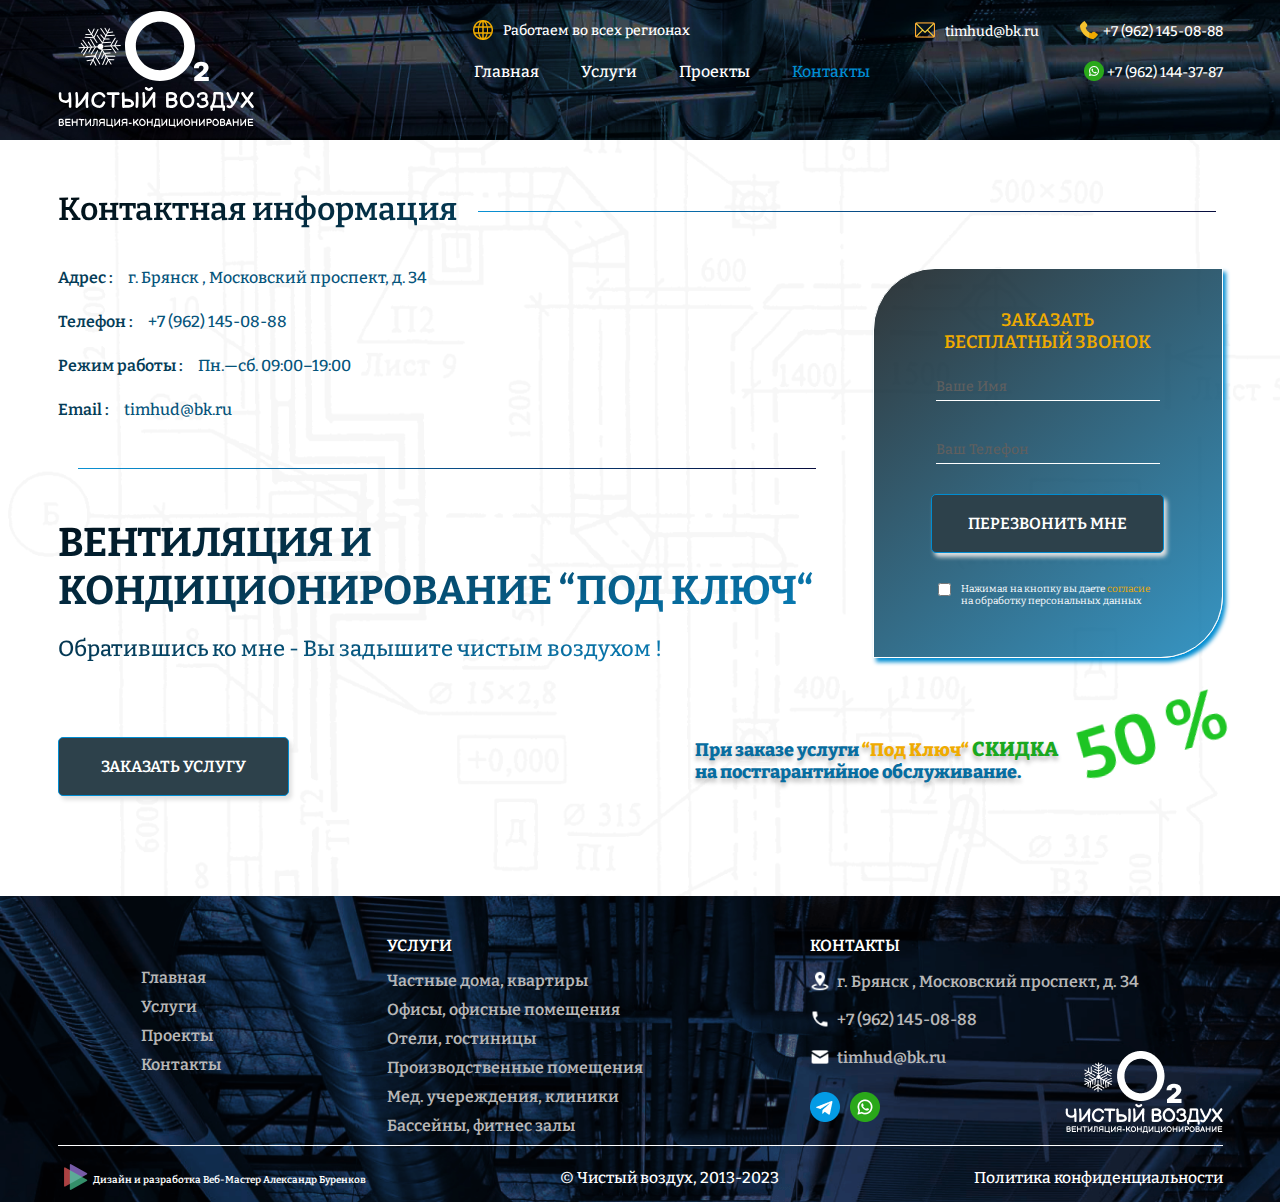
==== commit e8e841e6: "Update page-contacts.html" ====
--- a/page-contacts.html
+++ b/page-contacts.html
@@ -1,5 +1,5 @@
 <!DOCTYPE html>
-<html lang="en">
+<html lang="ru">
 
 <head>
   <meta charset="UTF-8">
@@ -364,4 +364,4 @@
   <script src="assets/js/main.js"></script>
 </body>
 
-</html>+</html>
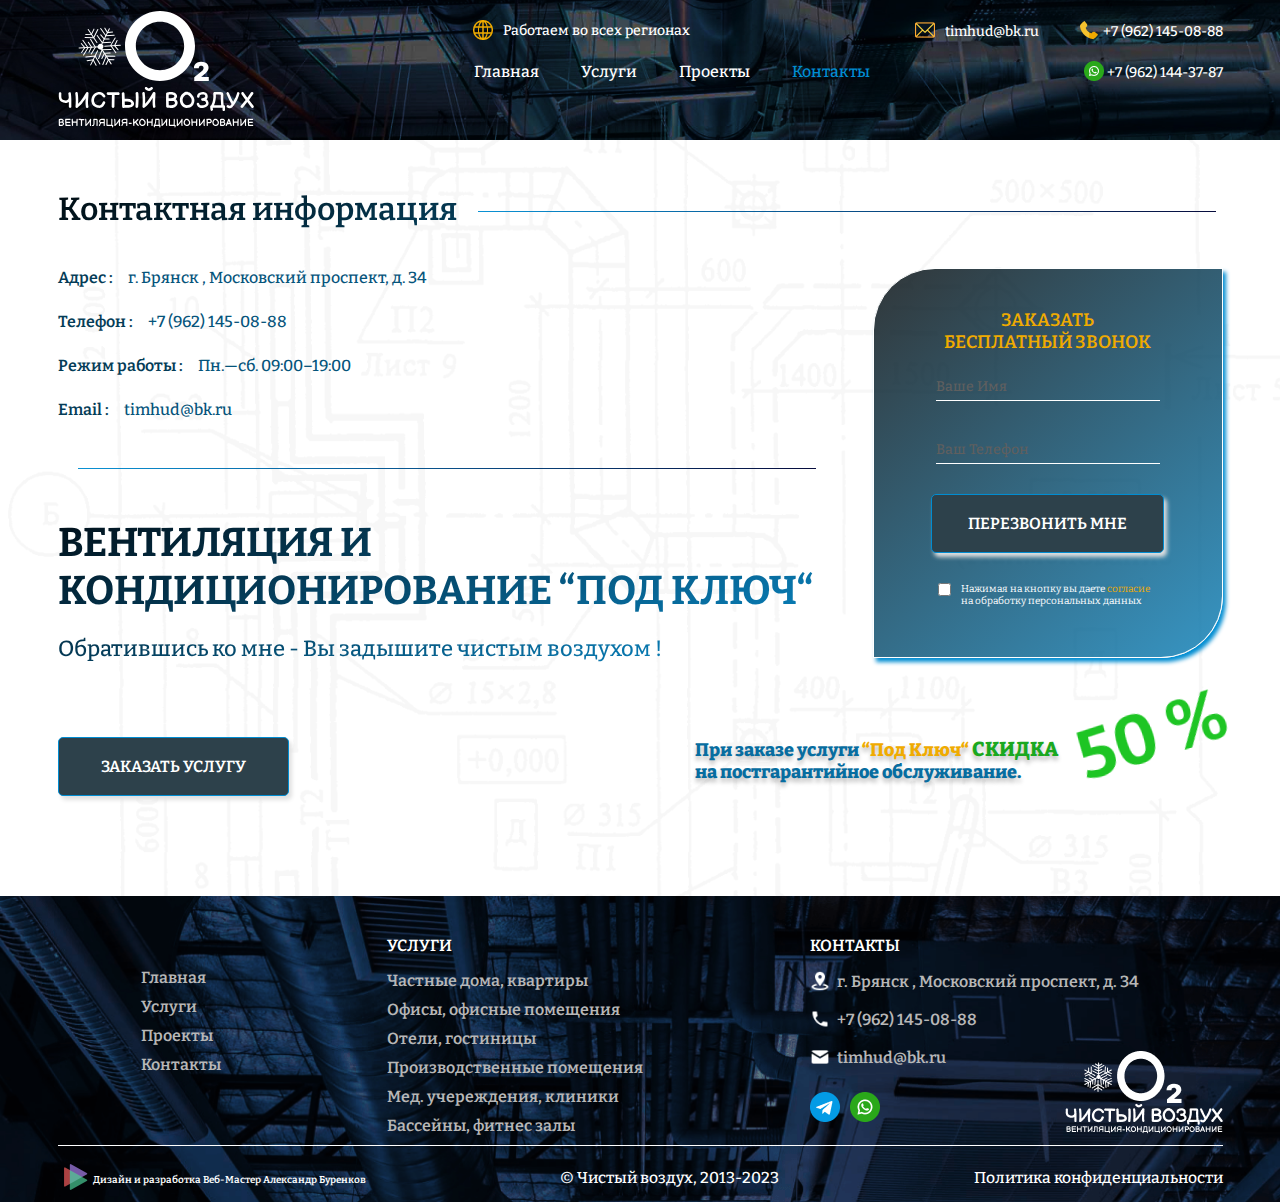
==== commit cd7ccdfe: "Update page-contacts.html" ====
--- a/page-contacts.html
+++ b/page-contacts.html
@@ -156,8 +156,8 @@
                       <div class="checkbox">
                         <input type="checkbox" name="sales">
                         <label for="sales" class="contacts-callback-checkbox">
-                          <p>Нажимая на кнопку вы даете <span>согласие</span>
-                            на обработку персональных данных </p>
+                          Нажимая на кнопку вы даете <span>согласие</span>
+                            на обработку персональных данных 
                         </label>
                       </div>
 
--- a/main.css
+++ b/main.css
@@ -860,7 +860,7 @@
   max-width: 219px;
 }
 
-.contacts-callback-checkbox p {
+.contacts-callback-checkbox  {
   color: var(--white);
   font-size: 10px;
   font-weight: 400;
@@ -3336,4 +3336,4 @@
   .content-content-title h2 {
     font-size: 23px;
   }
-}+}
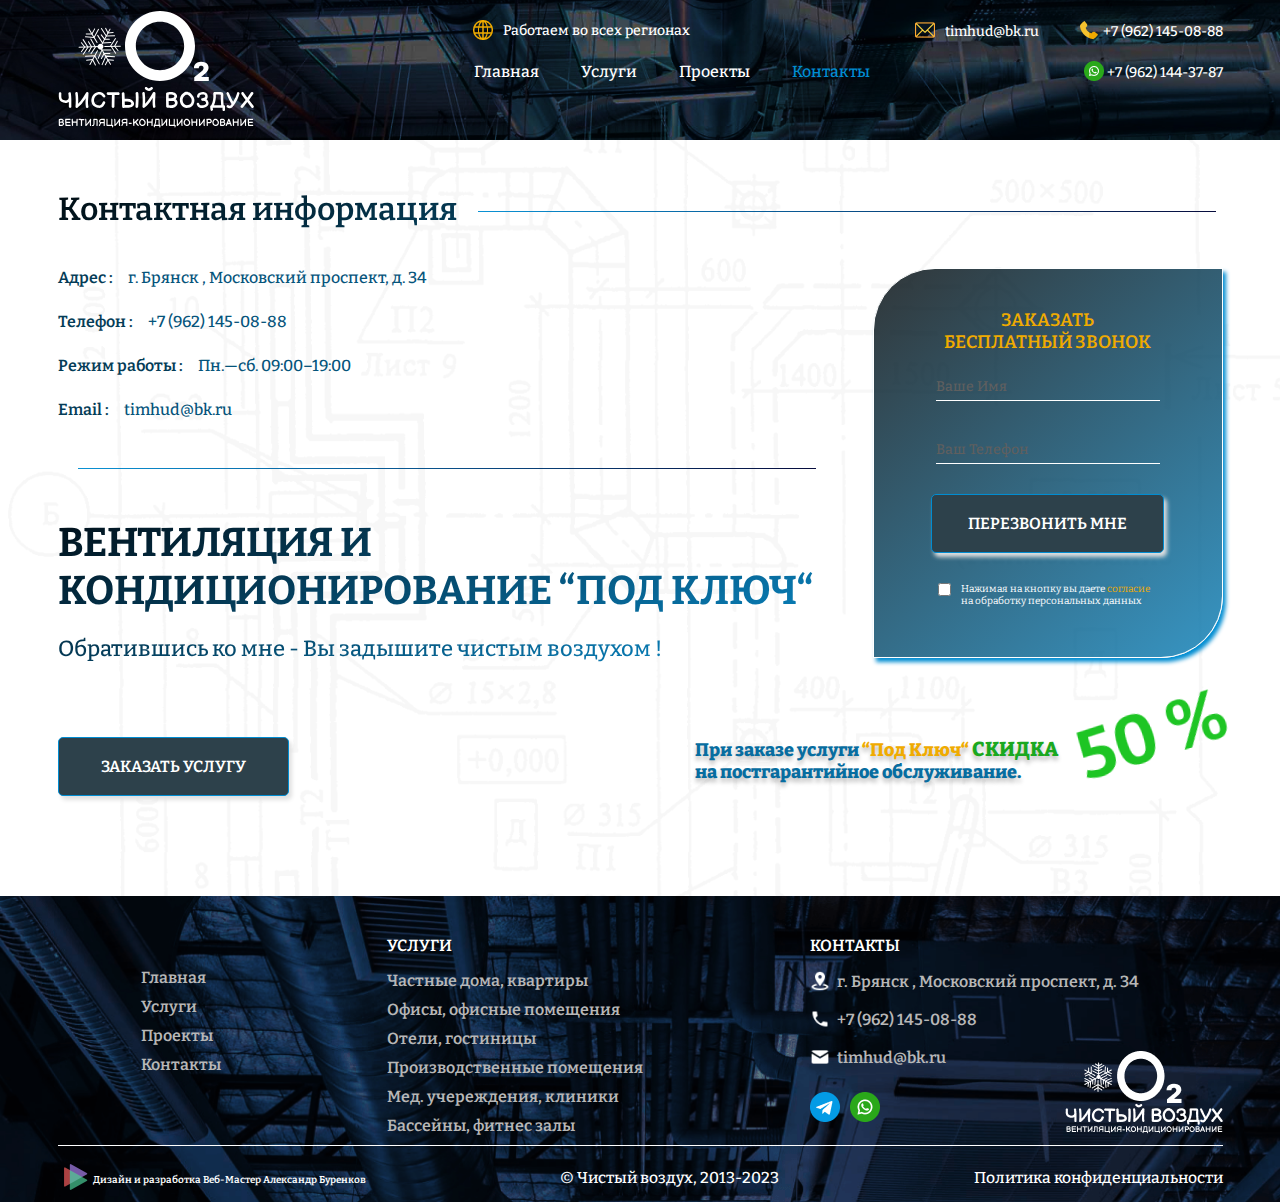
==== commit b4633e7e: "Update page-contacts.html" ====
--- a/page-contacts.html
+++ b/page-contacts.html
@@ -154,7 +154,7 @@
                         placeholder="Ваш Телефон">
                       <button type="submit" class="btn-contacts page-contacts-callback-btn">ПЕРЕЗВОНИТЬ МНЕ</button>
                       <div class="checkbox">
-                        <input type="checkbox" name="sales">
+                        <input type="checkbox" id="sales" name="sales">
                         <label for="sales" class="contacts-callback-checkbox">
                           Нажимая на кнопку вы даете <span>согласие</span>
                             на обработку персональных данных 
